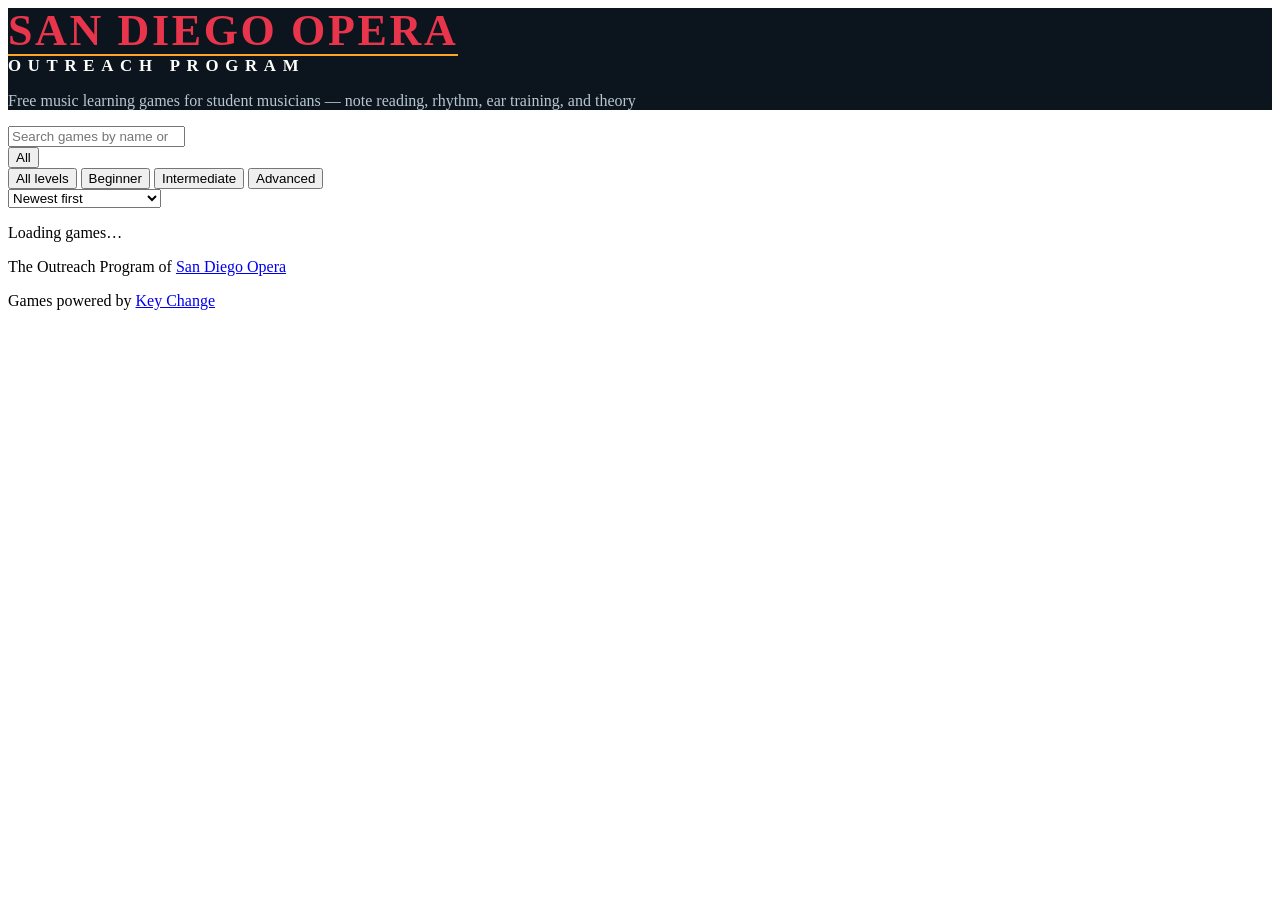
==== brands/sdo-outreach/index.html @ 486b670b "Add white-label brand overlays; ship San Diego Opera Outreach brand brands/<slug>/ holds a front end" ====
<!DOCTYPE html>
<html lang="en">
<head>
  <meta charset="UTF-8">
  <meta name="viewport" content="width=device-width, initial-scale=1.0">
  <title>San Diego Opera Outreach Program — Music Learning Games</title>
  <meta name="description" content="Free browser games from the San Diego Opera Outreach Program — note reading, ear training, rhythm, and music theory for student musicians.">
  <link rel="icon" href="favicon.svg" type="image/svg+xml">
  <link rel="stylesheet" href="assets/css/variables.css">
  <link rel="stylesheet" href="assets/css/base.css">
  <link rel="stylesheet" href="assets/css/components.css">
  <link rel="stylesheet" href="assets/css/home.css">
  <link rel="stylesheet" href="brand.css">
</head>
<body>
  <header class="site-header sdo-masthead">
    <a class="sdo-masthead__wordmark" href="index.html">
      <span class="sdo-masthead__org">San Diego Opera</span>
      <span class="sdo-masthead__program">Outreach Program</span>
    </a>
    <p class="site-header__tagline sdo-masthead__tagline">Free music learning games for student musicians — note reading, rhythm, ear training, and theory</p>
  </header>

  <main class="gallery">
    <section class="gallery__controls">
      <input
        type="search"
        id="search-input"
        class="search-input"
        placeholder="Search games by name or description…"
        aria-label="Search games"
      >

      <div class="filter-group" id="category-filters" role="group" aria-label="Filter by category">
        <button type="button" class="filter-chip is-active" data-filter="all">All</button>
      </div>

      <div class="filter-group" id="difficulty-filters" role="group" aria-label="Filter by difficulty">
        <button type="button" class="filter-chip is-active" data-difficulty="all">All levels</button>
        <button type="button" class="filter-chip" data-difficulty="beginner">Beginner</button>
        <button type="button" class="filter-chip" data-difficulty="intermediate">Intermediate</button>
        <button type="button" class="filter-chip" data-difficulty="advanced">Advanced</button>
      </div>

      <select id="sort-select" class="sort-select" aria-label="Sort games">
        <option value="newest">Newest first</option>
        <option value="title">Title (A–Z)</option>
        <option value="difficulty">Difficulty (easiest first)</option>
      </select>
    </section>

    <p class="gallery__count" id="results-count" aria-live="polite">Loading games…</p>

    <section class="gallery__grid" id="games-grid" aria-live="polite"></section>

    <p class="gallery__empty" id="empty-state" hidden>
      No games match your filters. <button type="button" id="clear-filters">Clear filters</button>
    </p>
  </main>

  <footer class="site-footer sdo-footer">
    <p>The Outreach Program of <a href="https://www.sdopera.org" rel="noopener">San Diego Opera</a></p>
    <p class="sdo-footer__credit">Games powered by <a href="https://key-change.netlify.app" rel="noopener">Key Change</a></p>
  </footer>

  <script src="assets/js/utils.js"></script>
  <script src="assets/js/games-data.js"></script>
  <script src="assets/js/gallery.js"></script>
</body>
</html>
---- brands/sdo-outreach/brand.css ----
/* San Diego Opera Outreach — homepage masthead & footer.
   Layered after home.css; token overrides live in theme-tokens.css. */

:root {
  --sdo-ink-deep: #0C151D;
  --sdo-gold: #FFA426;
  /* Wordmark red is brighter than the button red: the brand's #CD0C24
     falls below 3:1 contrast on the dark masthead, this variant passes
     for large display text. */
  --sdo-red-bright: #E8354B;
}

.sdo-masthead {
  max-width: none;
  background: var(--sdo-ink-deep);
  padding: var(--space-xl) var(--space-lg);
}

.sdo-masthead__wordmark {
  display: inline-flex;
  flex-direction: column;
  gap: var(--space-xs);
  text-decoration: none;
}

.sdo-masthead__org {
  font-family: var(--font-heading);
  color: var(--sdo-red-bright);
  font-size: clamp(1.9rem, 5vw, 2.75rem);
  font-weight: 700;
  letter-spacing: 0.06em;
  text-transform: uppercase;
  line-height: 1.05;
}

.sdo-masthead__program {
  color: #FFFFFF;
  font-size: clamp(0.8rem, 2vw, 1.05rem);
  font-weight: 600;
  letter-spacing: 0.4em;
  text-transform: uppercase;
  border-top: 2px solid var(--sdo-gold);
  padding-top: var(--space-xs);
}

.sdo-masthead__tagline {
  color: #B9C6D0;
}

.sdo-masthead :focus-visible {
  outline-color: var(--sdo-gold);
}

.sdo-footer__credit {
  font-size: var(--font-size-sm);
  margin-top: var(--space-xs);
}
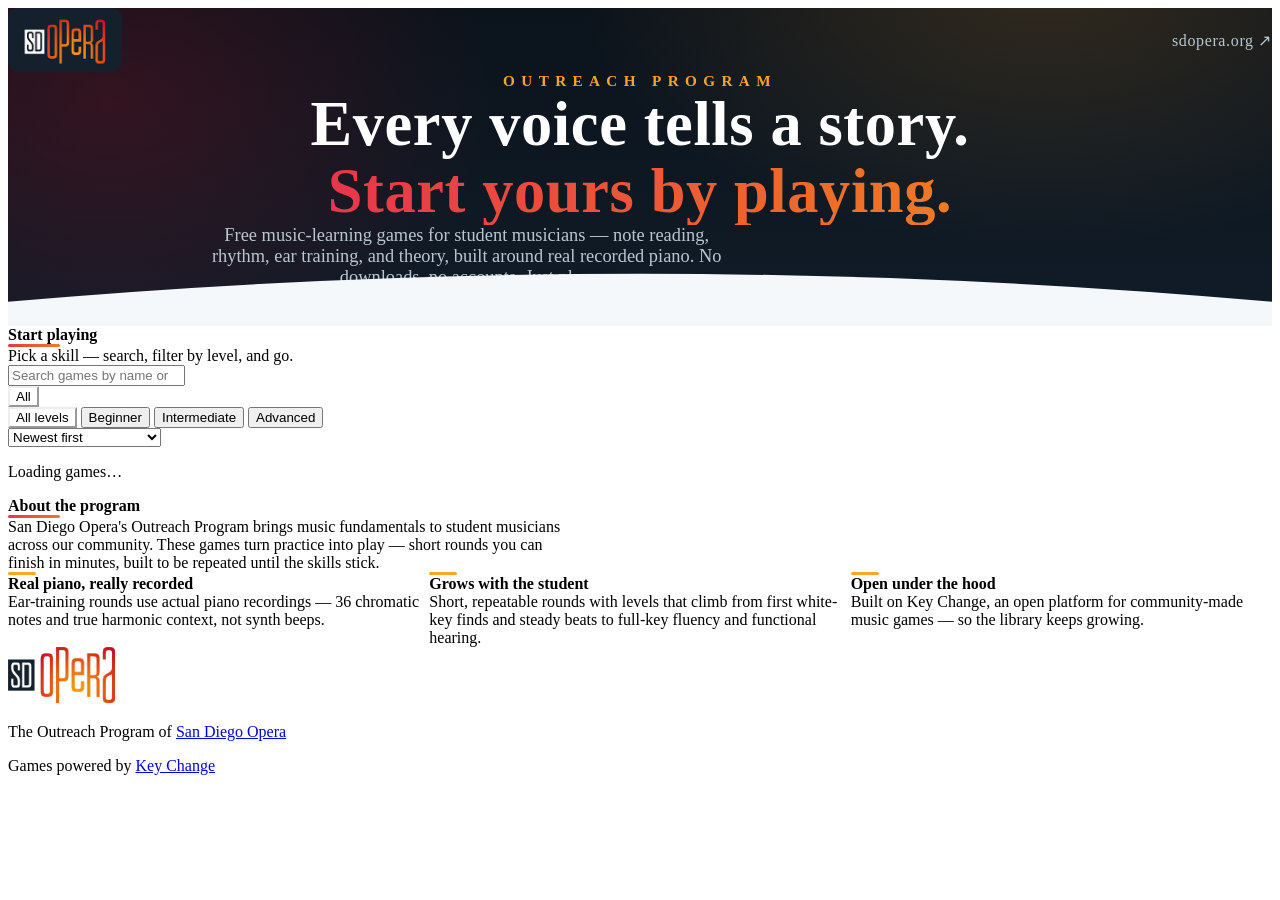
==== commit 7e7167fb: "Redesign SDO Outreach front end with official brand assets Hero treatment built around San Diego Ope" ====
--- a/brands/sdo-outreach/index.html
+++ b/brands/sdo-outreach/index.html
@@ -13,15 +13,36 @@
   <link rel="stylesheet" href="brand.css">
 </head>
 <body>
-  <header class="site-header sdo-masthead">
-    <a class="sdo-masthead__wordmark" href="index.html">
-      <span class="sdo-masthead__org">San Diego Opera</span>
-      <span class="sdo-masthead__program">Outreach Program</span>
-    </a>
-    <p class="site-header__tagline sdo-masthead__tagline">Free music learning games for student musicians — note reading, rhythm, ear training, and theory</p>
+  <header class="hero">
+    <div class="hero__bar">
+      <a class="hero__logo" href="index.html">
+        <img src="assets/img/sdo-logo-header.png" alt="San Diego Opera" width="240" height="135">
+      </a>
+      <a class="hero__extlink" href="https://www.sdopera.org" rel="noopener">sdopera.org&nbsp;&#8599;</a>
+    </div>
+
+    <div class="hero__content">
+      <p class="hero__overline">Outreach Program</p>
+      <h1 class="hero__title">Every voice tells a story.<br><span class="hero__accent">Start yours by playing.</span></h1>
+      <p class="hero__sub">Free music-learning games for student musicians — note reading, rhythm, ear training, and theory, built around real recorded piano. No downloads, no accounts. Just play.</p>
+      <div class="hero__cta">
+        <a class="btn hero__btn" href="#games">Start playing</a>
+        <a class="hero__btn--ghost" href="#about">About the program</a>
+      </div>
+      <p class="hero__badges"><span>Free forever</span><span>Real piano recordings</span><span>Works on any device</span></p>
+    </div>
+
+    <svg class="hero__curve" viewBox="0 0 1440 80" preserveAspectRatio="none" aria-hidden="true">
+      <path d="M0,80 L0,44 Q720,-36 1440,44 L1440,80 Z" fill="#F5F8FA"/>
+    </svg>
   </header>
 
-  <main class="gallery">
+  <main class="gallery" id="games">
+    <div class="section-head">
+      <h2 class="section-title">Start playing</h2>
+      <p class="section-sub">Pick a skill — search, filter by level, and go.</p>
+    </div>
+
     <section class="gallery__controls">
       <input
         type="search"
@@ -58,7 +79,29 @@
     </p>
   </main>
 
+  <section class="about" id="about">
+    <div class="about__inner">
+      <h2 class="section-title">About the program</h2>
+      <p class="about__lede">San Diego Opera's Outreach Program brings music fundamentals to student musicians across our community. These games turn practice into play — short rounds you can finish in minutes, built to be repeated until the skills stick.</p>
+      <div class="about__grid">
+        <div class="feature">
+          <h3>Real piano, really recorded</h3>
+          <p>Ear-training rounds use actual piano recordings — 36 chromatic notes and true harmonic context, not synth beeps.</p>
+        </div>
+        <div class="feature">
+          <h3>Grows with the student</h3>
+          <p>Short, repeatable rounds with levels that climb from first white-key finds and steady beats to full-key fluency and functional hearing.</p>
+        </div>
+        <div class="feature">
+          <h3>Open under the hood</h3>
+          <p>Built on Key Change, an open platform for community-made music games — so the library keeps growing.</p>
+        </div>
+      </div>
+    </div>
+  </section>
+
   <footer class="site-footer sdo-footer">
+    <img class="sdo-footer__logo" src="assets/img/sdo-logo-white.png" alt="San Diego Opera" width="140" height="73">
     <p>The Outreach Program of <a href="https://www.sdopera.org" rel="noopener">San Diego Opera</a></p>
     <p class="sdo-footer__credit">Games powered by <a href="https://key-change.netlify.app" rel="noopener">Key Change</a></p>
   </footer>
--- a/brands/sdo-outreach/brand.css
+++ b/brands/sdo-outreach/brand.css
@@ -1,54 +1,254 @@
-/* San Diego Opera Outreach — homepage masthead & footer.
-   Layered after home.css; token overrides live in theme-tokens.css. */
+/* San Diego Opera Outreach — brand front end.
+   Layered after the shared stylesheets; palette tokens live in
+   theme-tokens.css. Logo art is SDO's own (extracted from sdopera.org);
+   the red→orange gradient below matches their current wordmark. */
 
 :root {
   --sdo-ink-deep: #0C151D;
+  --sdo-ink: #14202B;
   --sdo-gold: #FFA426;
-  /* Wordmark red is brighter than the button red: the brand's #CD0C24
-     falls below 3:1 contrast on the dark masthead, this variant passes
-     for large display text. */
-  --sdo-red-bright: #E8354B;
-}
-
-.sdo-masthead {
-  max-width: none;
-  background: var(--sdo-ink-deep);
-  padding: var(--space-xl) var(--space-lg);
-}
-
-.sdo-masthead__wordmark {
+  --sdo-grad: linear-gradient(92deg, #E8354B 0%, #F07A22 100%);
+  --sdo-grad-btn: linear-gradient(92deg, #CD0C24 0%, #E0511F 100%);
+}
+
+html { scroll-behavior: smooth; }
+
+/* ---------------------------------------------------------------- hero */
+
+.hero {
+  position: relative;
+  background:
+    radial-gradient(720px 420px at 82% -10%, rgba(255, 164, 38, 0.16), transparent 65%),
+    radial-gradient(640px 480px at 8% 30%, rgba(205, 12, 36, 0.20), transparent 60%),
+    linear-gradient(180deg, #0B131B 0%, #101C28 100%);
+  color: #FFFFFF;
+  overflow: hidden;
+}
+
+.hero__bar {
+  display: flex;
+  align-items: center;
+  justify-content: space-between;
+  max-width: var(--max-width);
+  margin: 0 auto;
+  padding: var(--space-lg) var(--space-lg) 0;
+}
+
+.hero__logo img {
+  height: 64px;
+  width: auto;
+  border-radius: 10px;
+  display: block;
+}
+
+.hero__extlink {
+  color: #B9C6D0;
+  font-size: var(--font-size-sm);
+  text-decoration: none;
+  letter-spacing: 0.04em;
+}
+.hero__extlink:hover { color: var(--sdo-gold); }
+
+.hero__content {
+  max-width: 880px;
+  margin: 0 auto;
+  padding: var(--space-xl) var(--space-lg) calc(var(--space-xxl) + 56px);
+  text-align: center;
+}
+
+.hero__overline {
+  color: var(--sdo-gold);
+  text-transform: uppercase;
+  letter-spacing: 0.42em;
+  font-weight: 600;
+  font-size: clamp(0.78rem, 1.8vw, 0.95rem);
+  margin: var(--space-lg) 0 var(--space-md);
+}
+
+.hero__title {
+  font-family: var(--font-heading);
+  font-size: clamp(2.2rem, 6vw, 3.9rem);
+  font-weight: 700;
+  line-height: 1.08;
+  margin: 0 0 var(--space-md);
+  letter-spacing: 0.01em;
+}
+
+.hero__accent {
+  background: var(--sdo-grad);
+  -webkit-background-clip: text;
+  background-clip: text;
+  color: transparent;
+}
+
+.hero__sub {
+  color: #B9C6D0;
+  font-size: clamp(1rem, 2.2vw, 1.15rem);
+  max-width: 58ch;
+  margin: 0 auto var(--space-lg);
+}
+
+.hero__cta {
+  display: flex;
+  gap: var(--space-md);
+  justify-content: center;
+  flex-wrap: wrap;
+  margin-bottom: var(--space-lg);
+}
+
+.hero__btn {
+  background: var(--sdo-grad-btn);
+  font-size: var(--font-size-lg);
+  padding: var(--space-sm) var(--space-xl);
+  box-shadow: 0 6px 22px rgba(205, 12, 36, 0.35);
+}
+.hero__btn:hover {
+  background: var(--sdo-grad-btn);
+  filter: brightness(0.9);
+}
+
+.hero__btn--ghost {
   display: inline-flex;
-  flex-direction: column;
-  gap: var(--space-xs);
+  align-items: center;
+  padding: var(--space-sm) var(--space-lg);
+  border: 1px solid rgba(255, 255, 255, 0.35);
+  border-radius: var(--radius-sm);
+  color: #FFFFFF;
+  font-size: var(--font-size-lg);
   text-decoration: none;
-}
-
-.sdo-masthead__org {
-  font-family: var(--font-heading);
-  color: var(--sdo-red-bright);
-  font-size: clamp(1.9rem, 5vw, 2.75rem);
-  font-weight: 700;
-  letter-spacing: 0.06em;
-  text-transform: uppercase;
-  line-height: 1.05;
-}
-
-.sdo-masthead__program {
-  color: #FFFFFF;
-  font-size: clamp(0.8rem, 2vw, 1.05rem);
-  font-weight: 600;
-  letter-spacing: 0.4em;
-  text-transform: uppercase;
-  border-top: 2px solid var(--sdo-gold);
-  padding-top: var(--space-xs);
-}
-
-.sdo-masthead__tagline {
-  color: #B9C6D0;
-}
-
-.sdo-masthead :focus-visible {
-  outline-color: var(--sdo-gold);
+  transition: background 0.15s ease, border-color 0.15s ease;
+}
+.hero__btn--ghost:hover {
+  background: rgba(255, 255, 255, 0.08);
+  border-color: rgba(255, 255, 255, 0.6);
+}
+
+.hero__badges {
+  display: flex;
+  justify-content: center;
+  flex-wrap: wrap;
+  gap: var(--space-sm) var(--space-lg);
+  color: #8FA0AE;
+  font-size: var(--font-size-sm);
+  margin: 0;
+}
+.hero__badges span { display: inline-flex; align-items: center; gap: var(--space-sm); }
+.hero__badges span::before {
+  content: "";
+  width: 6px;
+  height: 6px;
+  border-radius: 50%;
+  background: var(--sdo-gold);
+}
+
+.hero :focus-visible { outline-color: var(--sdo-gold); }
+
+.hero__curve {
+  position: absolute;
+  left: 0;
+  right: 0;
+  bottom: -1px;
+  width: 100%;
+  height: 56px;
+  display: block;
+}
+
+/* ------------------------------------------------------- section heads */
+
+.section-head { padding-top: var(--space-xl); margin-bottom: var(--space-lg); }
+
+.section-title {
+  font-size: var(--font-size-xl);
+  margin: 0 0 var(--space-xs);
+}
+.section-title::after {
+  content: "";
+  display: block;
+  width: 52px;
+  height: 3px;
+  margin-top: var(--space-sm);
+  background: var(--sdo-grad);
+  border-radius: 2px;
+}
+
+.section-sub {
+  color: var(--color-text-muted);
+  margin: var(--space-sm) 0 0;
+}
+
+/* ------------------------------------------------------------- gallery */
+
+.filter-chip.is-active {
+  background: var(--color-primary);
+  border-color: var(--color-primary);
+}
+.filter-chip:hover { border-color: var(--color-primary); }
+
+.search-input:focus-visible,
+.sort-select:focus-visible { outline-color: var(--color-primary); }
+
+.card { overflow: hidden; }
+.card:hover .card__title { color: var(--color-primary); }
+.card__title { transition: color 0.15s ease; }
+.card__thumb { background: var(--sdo-ink); }
+
+/* --------------------------------------------------------------- about */
+
+.about {
+  background: var(--color-surface);
+  border-top: 1px solid var(--color-border);
+}
+
+.about__inner {
+  max-width: var(--max-width);
+  margin: 0 auto;
+  padding: var(--space-xxl) var(--space-lg);
+}
+
+.about__lede {
+  color: var(--color-text-muted);
+  font-size: var(--font-size-lg);
+  max-width: 70ch;
+  margin: var(--space-md) 0 var(--space-xl);
+}
+
+.about__grid {
+  display: grid;
+  grid-template-columns: repeat(auto-fit, minmax(240px, 1fr));
+  gap: var(--space-lg);
+}
+
+.feature {
+  background: var(--color-bg);
+  border: 1px solid var(--color-border);
+  border-radius: var(--radius-md);
+  padding: var(--space-lg);
+}
+.feature h3 {
+  font-size: var(--font-size-base);
+  margin: 0 0 var(--space-sm);
+}
+.feature h3::before {
+  content: "";
+  display: block;
+  width: 28px;
+  height: 3px;
+  margin-bottom: var(--space-sm);
+  background: var(--sdo-gold);
+  border-radius: 2px;
+}
+.feature p {
+  color: var(--color-text-muted);
+  font-size: var(--font-size-sm);
+  margin: 0;
+}
+
+/* -------------------------------------------------------------- footer */
+
+.sdo-footer__logo {
+  height: 56px;
+  width: auto;
+  margin: 0 auto var(--space-md);
 }
 
 .sdo-footer__credit {
